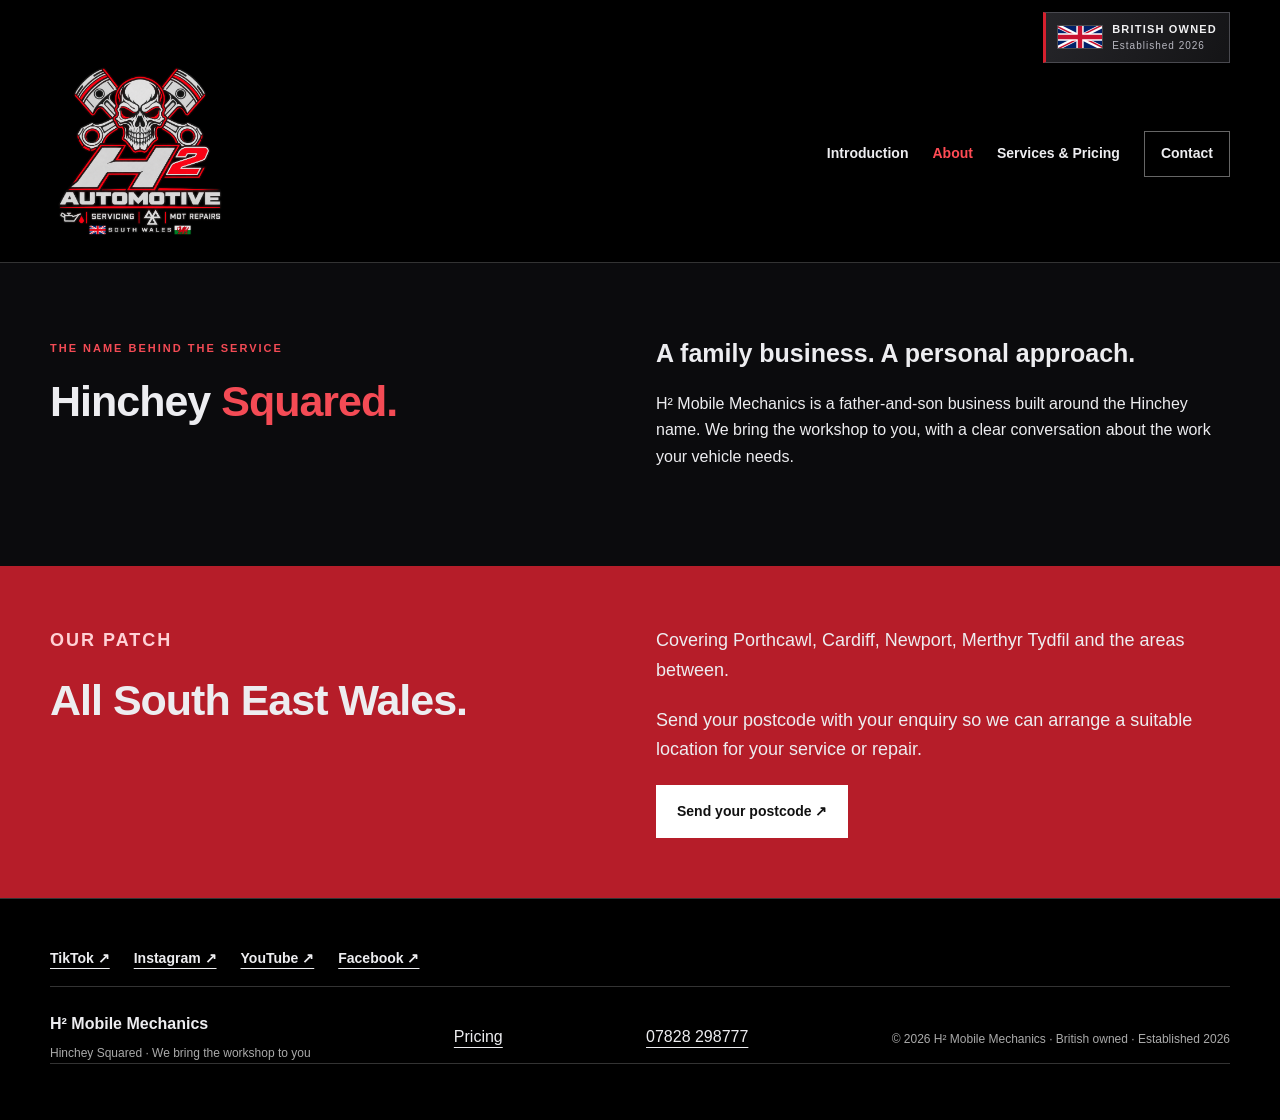
==== about.html @ 92be55ab "Add files via upload" ====
<!doctype html><html lang="en-GB"><head><meta charset="utf-8"><meta name="viewport" content="width=device-width,initial-scale=1"><meta name="theme-color" content="#080808"><title>About Hinchey Squared | H² Mobile Mechanics</title><meta name="description" content="Hinchey Squared mobile servicing and MOT repairs across South East Wales. Labour £62.50/hour. Call 07828 298777."><link rel="stylesheet" href="style.css?v=multipage2026"><script src="script.js" defer></script></head><body><a class="skip" href="#main">Skip to content</a><header><div class="wrap header"><a class="logo" href="index.html" aria-label="H² Mobile Mechanics home"><img src="[data-uri]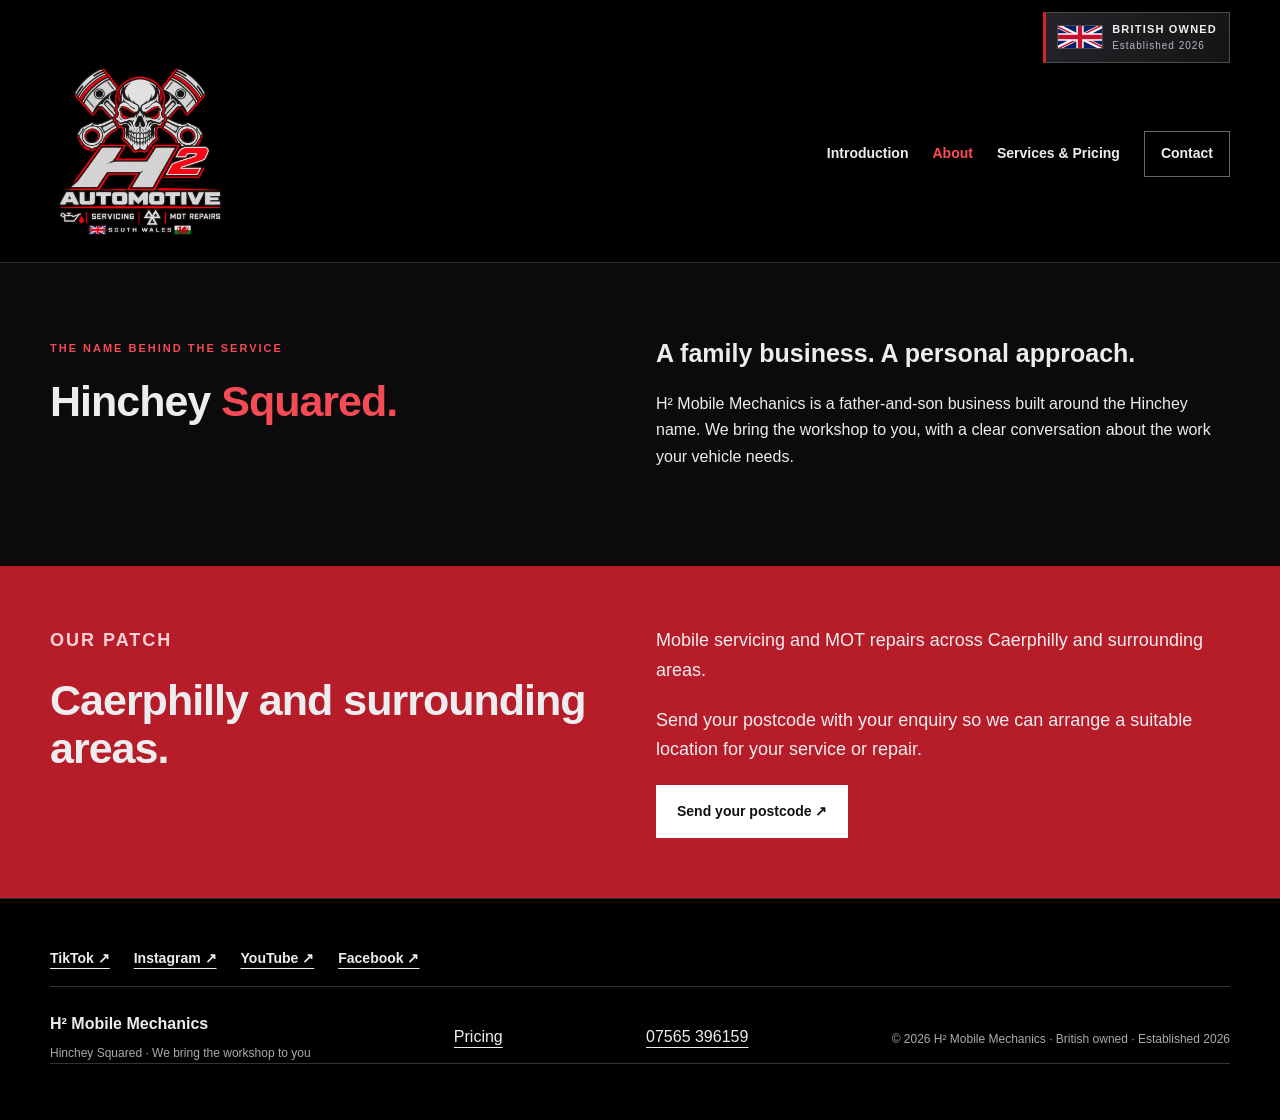
